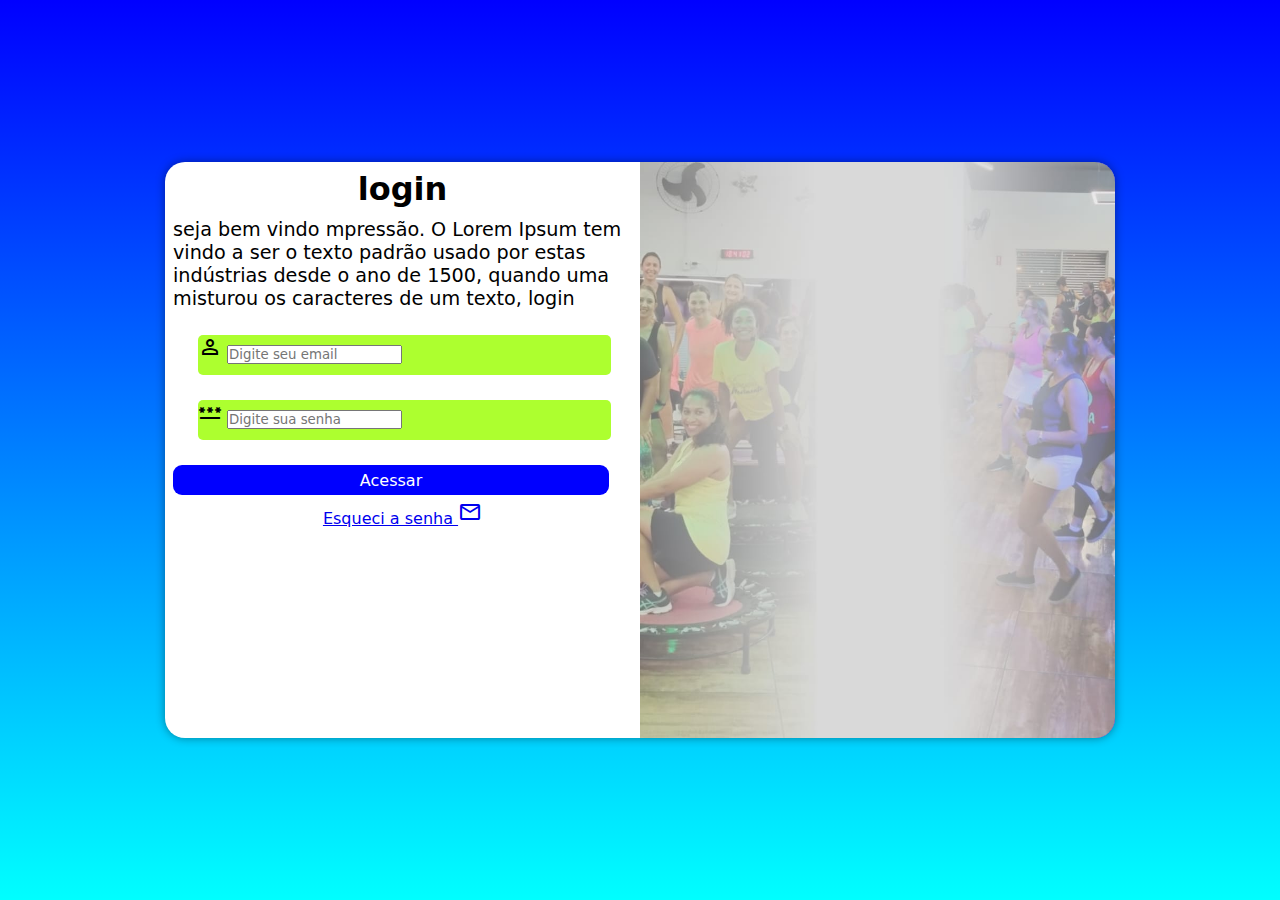
==== html/aluno.html @ 40493da2 "update" ====
<!DOCTYPE html>
<html lang="en">
<head>
    <meta charset="UTF-8">
    <meta name="viewport" content="width=device-width, initial-scale=1.0">
    <link rel="stylesheet" href="..//css/style.css">
    <link rel="stylesheet" href="../css/media_query.css">
    <link href="https://fonts.googleapis.com/css2?family=Material+Symbols+Outlined" rel="stylesheet" />
    <title>LOGIN</title>
</head>
<body>
    <main>
        <section id="login">
            <div id="imagem">
                <!--aqui vai a imagem no css-->
            </div>
            <div id="formulario">
                <h1>login</h1>
                <p>seja bem vindo mpressão. O Lorem Ipsum tem vindo a ser o texto padrão usado por estas indústrias desde o ano de 1500, quando uma misturou os caracteres de um texto, login</p>
                <form action="login.php" method="post" autocomplete="on">
                    <div class="campo">
                        <span class="material-symbols-outlined">
                            person
                            </span>
                        <input type="email" name="login" id="ilogin" placeholder="Digite seu email" autocomplete="email" required maxlength="30">
                        <label for="ilogin">Login</label>

                    </div>
                    <div class="campo">
                        <span class="material-symbols-outlined">
                            password
                            </span>
                        <input type="password" name="Senha" id="isenha" placeholder="Digite sua senha" autocomplete="current-password" required minlength="6" maxlength="20">
                        <label for="isenha">Senha</label>

                    </div>
                    <input type="submit" value="Acessar">
                    <a href="Esqueci.html" class="botao">Esqueci a senha
                       <i class="material-symbols-outlined">mail</i>
                    </a>
                </form>
            </div>
        </section>
    </main>
    
</body>
</html>
---- css/style.css ----
*{
    font-family: system-ui, -apple-system, BlinkMacSystemFont, 'Segoe UI', Roboto, Oxygen, Ubuntu, Cantarell, 'Open Sans', 'Helvetica Neue', sans-serif;
    padding: 0px;
    margin: 0px;
    box-sizing: border-box;
}
body,html{
    background-color: aqua;
    height: 100vh;
    width: 100vw;

}
main{
    position: relative;
    height: 100vh;
    width: 100vw;
    
}
section#login{

    position: absolute;
    top: 50%;
    left: 50%;
    overflow: hidden;
    background-color: white;
    width: 460px;
    height: 576px;
    border-radius: 20px;
    box-shadow: 0px 0px 10px rgba(0, 0, 0, 0.409);
    transition: width .4s , height .4s;
    transition-timing-function: ease;
    transform: translate(-50%,-50%);
}
section#login  >div#imagem{
    display: block;
    background: blue url('../imagens/backgroundMobile.jpg') no-repeat;
    background-size: cover;
    background-position: left bottom;
    height: 200px;
    
}
section#login  >div#formulario{
    display: block;
    padding: 8px;
}
div#formulario >h1{
    text-align: center;
    margin-bottom: 10px;
}
div#formulario >p{
    font-size: 0.8em;
}
 form > div.campo{
    background-color: greenyellow;
    display: block;
    width: 90%;
    height: 40px;
    border-radius: 5px;
    margin: 5px 0px;
    margin: 25px;
 }
 div.campo > label{
    display: none;
 }
 div.campo > input:focus-within{
    background-color: brown;
 }
form > input[type=submit]{
    display: block;
    font-size: 1em;
    width: 95%;
    height: 30px;
    background-color: blue;
    color: white;
    border: none;
    border-radius: 9px;

}
form > input[type=submit]:hover{
    background-color: rgb(1, 1, 24);
}
form > a.botao{
    display: block;
    text-align: center;
    font-size: 1em  ;
    margin-top: 5px;
}
---- css/media_query.css ----
@charset "UTF-8";
@media screen and (min-width: 768px) and (max-width: 992px){
    body{
        background-image: linear-gradient(to top ,aqua , blue);
    }
    section#login{

        width: 90vw;
    }
    section#login > div#imagem{
        float: left;
        width: 30%;
        height: 100%;

    }
    section#login > div#formulario{
        float: right;
        width: 70%;
        
    }
}
@media screen and (min-width: 992px){
    body{
        background-image: linear-gradient(to top ,aqua , blue);
    }
    section#login{

        width: 950px;
    }
    section#login > div#imagem{
        float: right;
        width: 50%;
        height: 100%;

    }
    section#login > div#formulario{
        float: left;
        width: 50%;
        
    }
    div#formulario >h1{
        font-size: 2em;
    }
    div#formulario >p{
        font-size: 1.2em;
    }
}
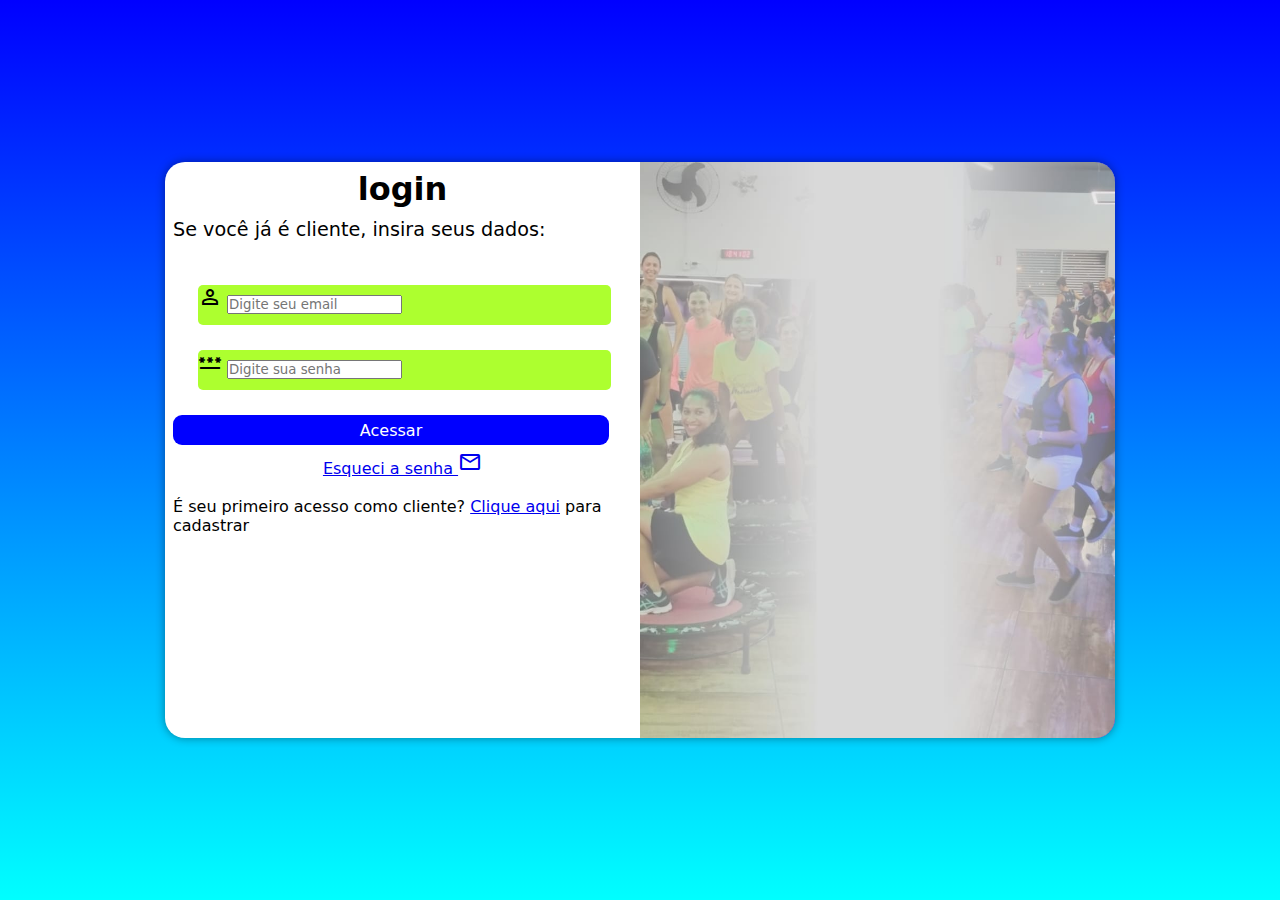
==== commit 25a1f942: "lastupdate" ====
--- a/html/aluno.html
+++ b/html/aluno.html
@@ -4,7 +4,7 @@
     <meta charset="UTF-8">
     <meta name="viewport" content="width=device-width, initial-scale=1.0">
     <link rel="stylesheet" href="..//css/style.css">
-    <link rel="stylesheet" href="../css/media_query.css">
+    <link rel="stylesheet" href="..//css/media_query.css">
     <link href="https://fonts.googleapis.com/css2?family=Material+Symbols+Outlined" rel="stylesheet" />
     <title>LOGIN</title>
 </head>
@@ -16,13 +16,13 @@
             </div>
             <div id="formulario">
                 <h1>login</h1>
-                <p>seja bem vindo mpressão. O Lorem Ipsum tem vindo a ser o texto padrão usado por estas indústrias desde o ano de 1500, quando uma misturou os caracteres de um texto, login</p>
+                <p>Se você já é cliente, insira seus dados:</p><br>
                 <form action="login.php" method="post" autocomplete="on">
                     <div class="campo">
                         <span class="material-symbols-outlined">
                             person
                             </span>
-                        <input type="email" name="login" id="ilogin" placeholder="Digite seu email" autocomplete="email" required maxlength="30">
+                        <input type="email" name="login" id="ilogin" placeholder="Digite seu email" autocomplete="email" required maxlength="30"><br><br>
                         <label for="ilogin">Login</label>
 
                     </div>
@@ -30,14 +30,18 @@
                         <span class="material-symbols-outlined">
                             password
                             </span>
-                        <input type="password" name="Senha" id="isenha" placeholder="Digite sua senha" autocomplete="current-password" required minlength="6" maxlength="20">
+                        <input type="password" name="Senha" id="isenha" placeholder="Digite sua senha" autocomplete="current-password" required minlength="6" maxlength="20"><br><br>
                         <label for="isenha">Senha</label>
 
                     </div>
                     <input type="submit" value="Acessar">
                     <a href="Esqueci.html" class="botao">Esqueci a senha
                        <i class="material-symbols-outlined">mail</i>
-                    </a>
+                    </a><br>
+                    <div class="prop">
+                        <p>É seu primeiro acesso como cliente?
+                            <a href="SignForm.html">Clique aqui</a> para cadastrar</p>
+                    </div>
                 </form>
             </div>
         </section>
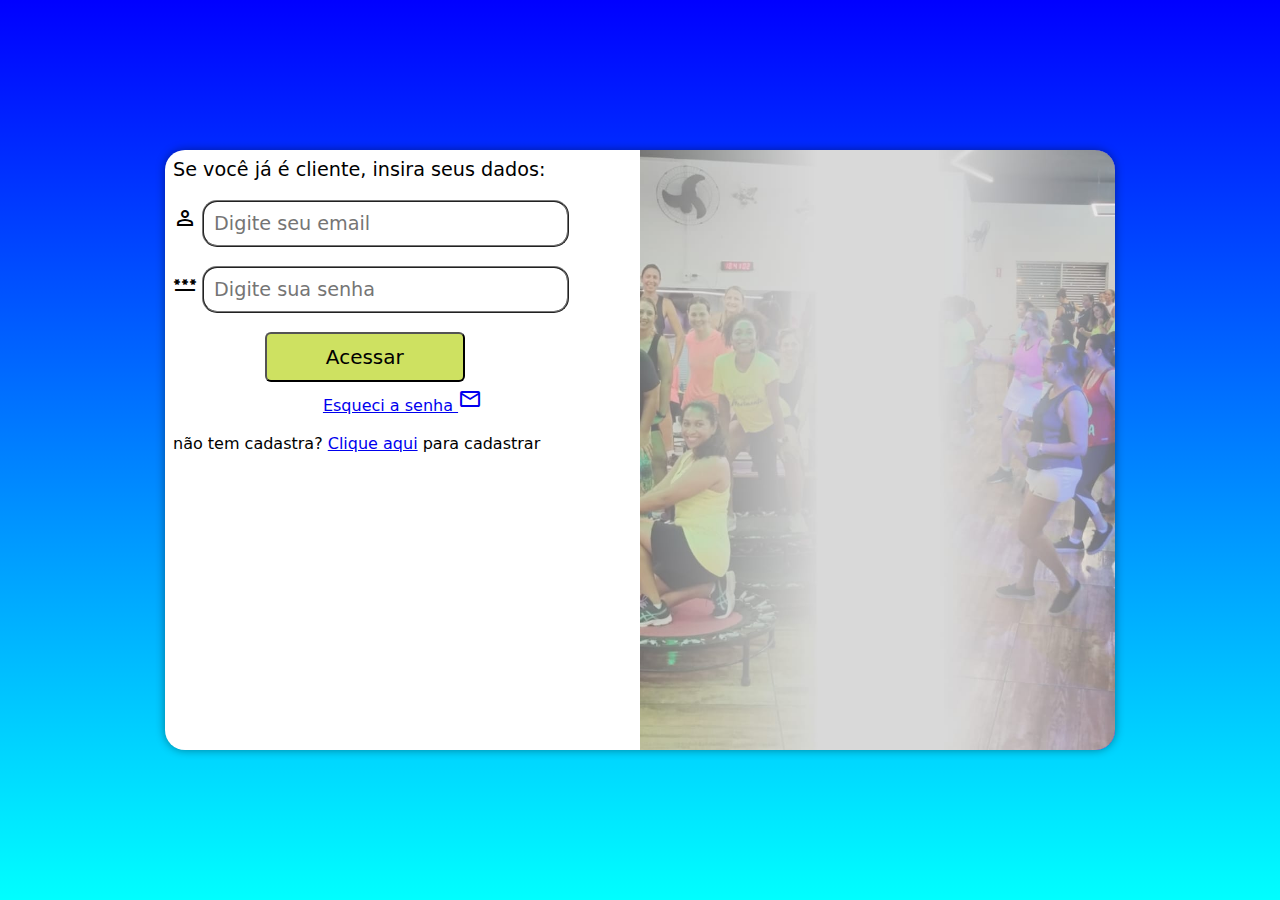
==== commit 136f8da1: "lastupdate" ====
--- a/html/aluno.html
+++ b/html/aluno.html
@@ -15,7 +15,6 @@
                 <!--aqui vai a imagem no css-->
             </div>
             <div id="formulario">
-                <h1>login</h1>
                 <p>Se você já é cliente, insira seus dados:</p><br>
                 <form action="login.php" method="post" autocomplete="on">
                     <div class="campo">
@@ -39,7 +38,7 @@
                        <i class="material-symbols-outlined">mail</i>
                     </a><br>
                     <div class="prop">
-                        <p>É seu primeiro acesso como cliente?
+                        <p>não tem cadastra?
                             <a href="SignForm.html">Clique aqui</a> para cadastrar</p>
                     </div>
                 </form>
--- a/css/style.css
+++ b/css/style.css
@@ -23,8 +23,8 @@
     left: 50%;
     overflow: hidden;
     background-color: white;
-    width: 460px;
-    height: 576px;
+    width: 350px;
+    height: 600px;
     border-radius: 20px;
     box-shadow: 0px 0px 10px rgba(0, 0, 0, 0.409);
     transition: width .4s , height .4s;
@@ -48,36 +48,39 @@
     margin-bottom: 10px;
 }
 div#formulario >p{
-    font-size: 0.8em;
+    font-size: 1.5em;
 }
  form > div.campo{
-    background-color: greenyellow;
-    display: block;
-    width: 90%;
-    height: 40px;
-    border-radius: 5px;
-    margin: 5px 0px;
-    margin: 25px;
+    
  }
  div.campo > label{
     display: none;
  }
+ div.campo > input{
+    width: 80%;
+height: 10%;
+font-size: larger;
+border-radius: 15px;
+border-style: ridge;
+padding: 10px;
+
+ }
  div.campo > input:focus-within{
-    background-color: brown;
+    background-color: #b6ce2e;
  }
 form > input[type=submit]{
-    display: block;
-    font-size: 1em;
-    width: 95%;
-    height: 30px;
-    background-color: blue;
-    color: white;
-    border: none;
-    border-radius: 9px;
+    width: 200px;
+    height: 50px;
+    font-size: 20px;
+    color: black;
+    background-color:#CEE161;
+    border-radius: 6px;
+    margin-left: 20%;
 
 }
 form > input[type=submit]:hover{
-    background-color: rgb(1, 1, 24);
+    color:  rgb(230, 18, 117);
+    background:#b6ce2e;
 }
 form > a.botao{
     display: block;
--- a/css/media_query.css
+++ b/css/media_query.css
@@ -37,7 +37,9 @@
         float: left;
         width: 50%;
         
+        
     }
+    
     div#formulario >h1{
         font-size: 2em;
     }
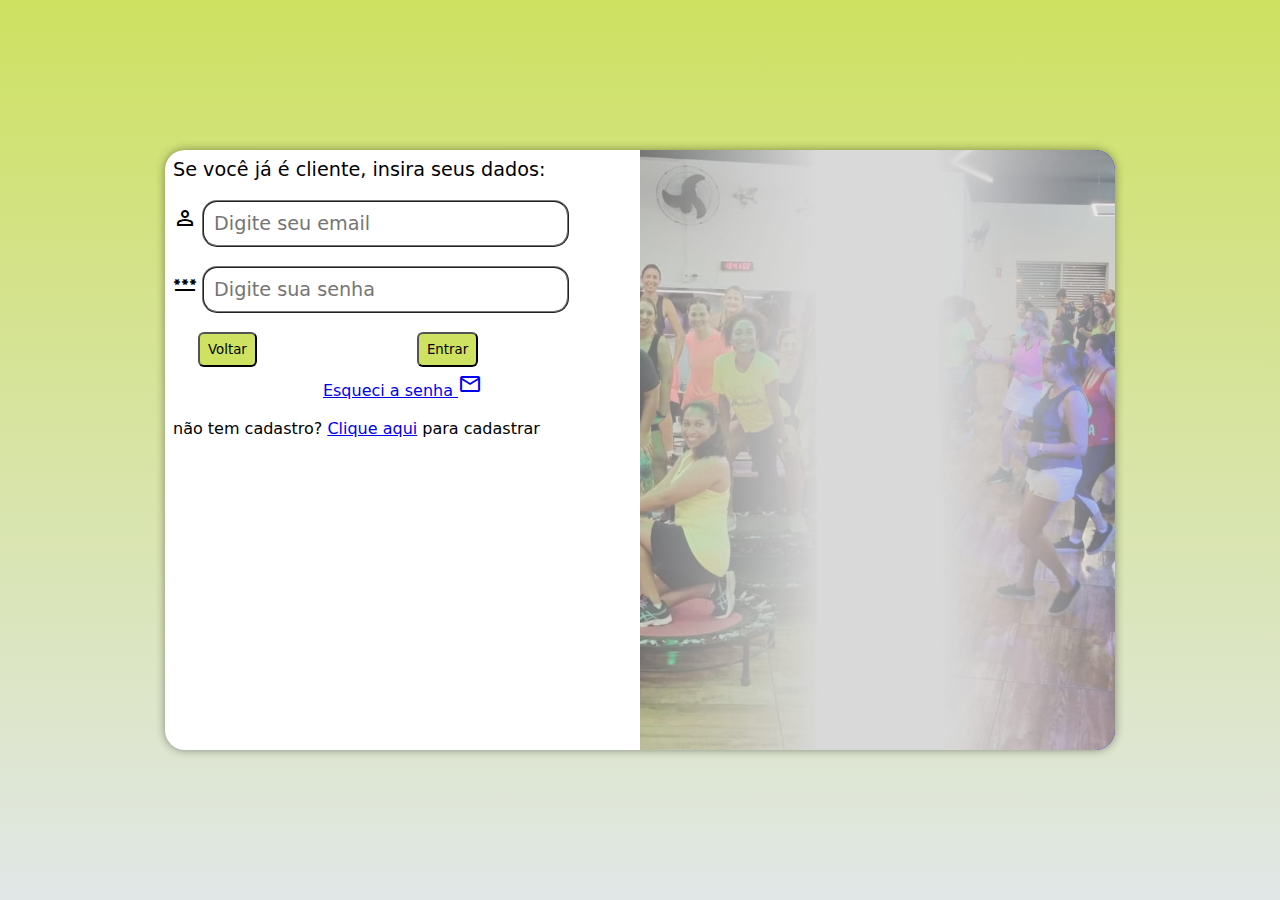
==== commit 6f6e9858: "lastupdate" ====
--- a/html/aluno.html
+++ b/html/aluno.html
@@ -33,12 +33,15 @@
                         <label for="isenha">Senha</label>
 
                     </div>
-                    <input type="submit" value="Acessar">
+                    <div class="btns">
+                    <button id="backbtn" onclick="getback">Voltar</button>
+                    <button id="savebtn" onclick="save">Entrar</button>
+                </div>
                     <a href="Esqueci.html" class="botao">Esqueci a senha
                        <i class="material-symbols-outlined">mail</i>
                     </a><br>
                     <div class="prop">
-                        <p>não tem cadastra?
+                        <p>não tem cadastro?
                             <a href="SignForm.html">Clique aqui</a> para cadastrar</p>
                     </div>
                 </form>
--- a/css/style.css
+++ b/css/style.css
@@ -5,7 +5,7 @@
     box-sizing: border-box;
 }
 body,html{
-    background-color: aqua;
+    background-image: linear-gradient(to top ,rgb(225, 231, 231) , #CEE161);
     height: 100vh;
     width: 100vw;
 
@@ -56,6 +56,34 @@
  div.campo > label{
     display: none;
  }
+ .btns{
+    position: relative;
+     
+ }
+ #backbtn{
+    position: relative;
+    left: 25px;
+    padding: 8px;
+    border-radius: 6px;
+    color: black;
+       background-color:#CEE161;
+    }
+    #savebtn{
+        position: relative;
+        right:-180px;
+        padding: 8px;
+        border-radius: 6px;
+        color: black;
+       background-color:#CEE161;
+    }
+    #backbtn:hover{
+        color:  rgb(230, 18, 117);
+        background:#b6ce2e;
+     }
+     #savebtn:hover{
+        color:  rgb(230, 18, 117);
+        background:#b6ce2e;
+     }
  div.campo > input{
     width: 80%;
 height: 10%;
@@ -87,4 +115,4 @@
     text-align: center;
     font-size: 1em  ;
     margin-top: 5px;
-}+}
--- a/css/media_query.css
+++ b/css/media_query.css
@@ -1,7 +1,7 @@
 @charset "UTF-8";
 @media screen and (min-width: 768px) and (max-width: 992px){
     body{
-        background-image: linear-gradient(to top ,aqua , blue);
+        background-image: linear-gradient(to top ,rgb(225, 231, 231) , #CEE161);
     }
     section#login{
 
@@ -21,7 +21,7 @@
 }
 @media screen and (min-width: 992px){
     body{
-        background-image: linear-gradient(to top ,aqua , blue);
+        background-image: linear-gradient(to top ,rgb(225, 231, 231) , #CEE161);
     }
     section#login{
 
